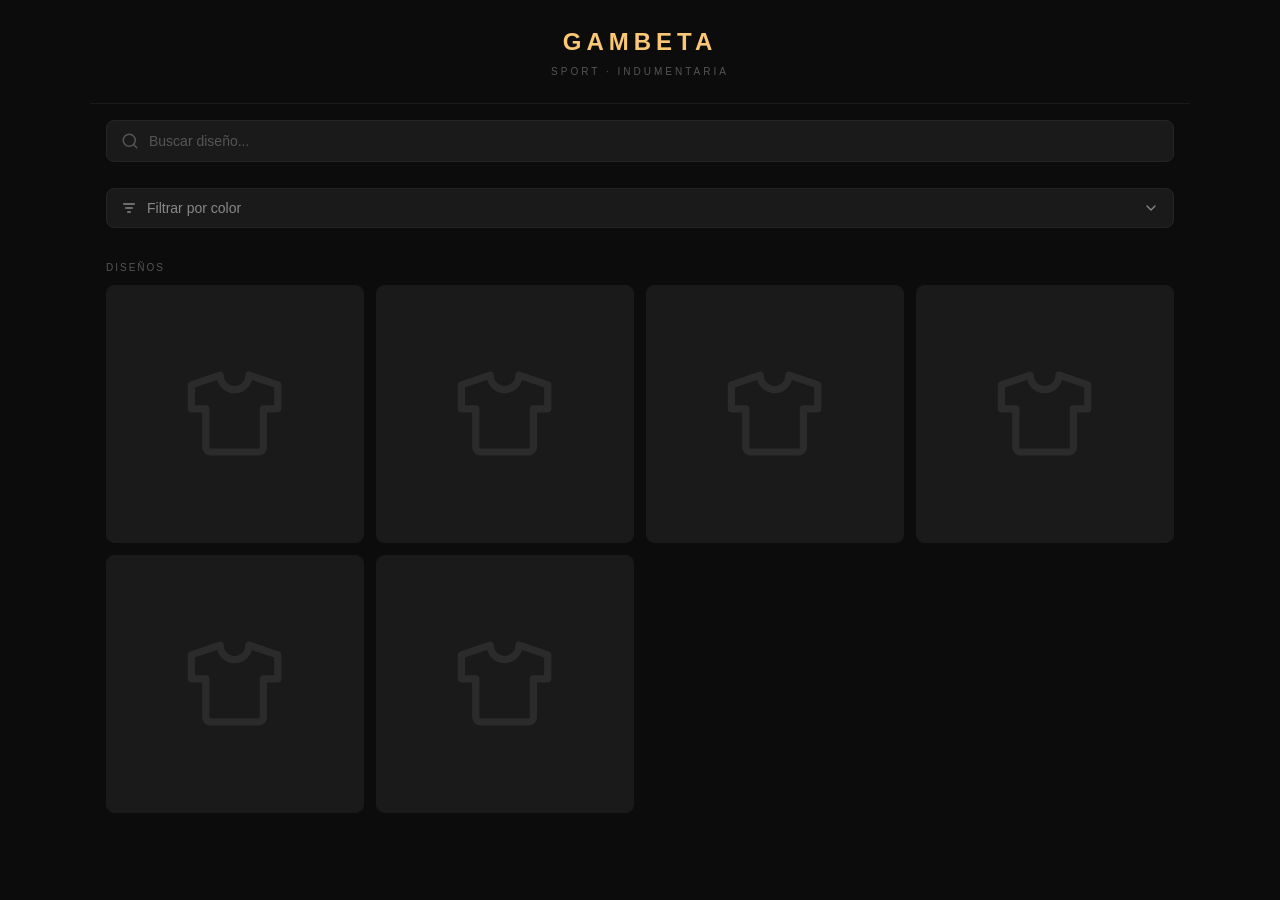
==== index.html @ 8cac9f1e "Proyecto 1" ====
<!DOCTYPE html>
<html lang="es">
<head>
  <meta charset="UTF-8">
  <meta name="viewport" content="width=device-width, initial-scale=1.0">
  <title>Catálogo</title>
  <meta name="description" content="Catálogo de remeras deportivas.">

  <link rel="stylesheet" href="css/variables.css">
  <link rel="stylesheet" href="css/base.css">
  <link rel="stylesheet" href="css/components.css">
  <link rel="stylesheet" href="css/layout.css">

  <!-- config.js primero: define la marca y aplica el tema (colores). -->
  <script src="js/config.js"></script>
</head>
<body>

  <div class="contenedor">

    <!-- Logo y marca -->
    <header class="header">
      <div class="header__logo" id="marca"
           style="color:var(--acento);font-size:24px;font-weight:600;letter-spacing:5px"></div>
      <div class="header__subtitulo" id="subtitulo"></div>
    </header>

    <!-- Buscador -->
    <section class="seccion">
      <label class="buscador">
        <svg class="buscador__icono" width="18" height="18" viewBox="0 0 24 24"
             fill="none" stroke="currentColor" stroke-width="2"
             stroke-linecap="round" stroke-linejoin="round">
          <circle cx="11" cy="11" r="8"></circle>
          <path d="m21 21-4.3-4.3"></path>
        </svg>
        <input id="buscador" class="buscador__input" type="search"
               placeholder="Buscar diseño..." aria-label="Buscar diseño">
      </label>
    </section>

    <!-- Filtro por color (desplegable) -->
    <section class="seccion--ajustada">
      <button id="filtro-toggle" class="filtro__toggle"
              type="button" aria-expanded="false" aria-controls="filtro-panel">
        <span class="filtro__toggle-label">
          <svg width="16" height="16" viewBox="0 0 24 24" fill="none"
               stroke="currentColor" stroke-width="2" stroke-linecap="round">
            <line x1="4" y1="6" x2="20" y2="6"></line>
            <line x1="7" y1="12" x2="17" y2="12"></line>
            <line x1="10" y1="18" x2="14" y2="18"></line>
          </svg>
          Filtrar por color
        </span>
        <svg class="filtro__chevron" width="16" height="16" viewBox="0 0 24 24"
             fill="none" stroke="currentColor" stroke-width="2"
             stroke-linecap="round" stroke-linejoin="round">
          <polyline points="6 9 12 15 18 9"></polyline>
        </svg>
      </button>
      <div id="filtro-panel" class="filtro__panel"></div>
    </section>

    <!-- Grilla de productos -->
    <section class="seccion">
      <div class="seccion-label">Diseños</div>
      <div id="grilla" class="grilla"></div>
    </section>

  </div>

  <!-- Lógica: el orden importa (config y data antes que el resto). -->
  <script src="js/data.js"></script>
  <script src="js/components.js"></script>
  <script src="js/catalog.js"></script>
</body>
</html>
---- css/variables.css ----
/* ============================================================
   variables.css  —  TOKENS DE DISEÑO
   ------------------------------------------------------------
   Valores base. Los colores de marca (--acento, --fondo, etc.)
   los inyecta config.js, así que acá van solo los valores por
   defecto y los tokens que no dependen del cliente (espaciado,
   tamaños, radios).
   ============================================================ */

:root {
  /* Colores (valores por defecto; config.js los puede sobreescribir) */
  --fondo: #0c0c0c;
  --superficie: #141414;
  --superficie-2: #1a1a1a;
  --borde: #252525;
  --acento: #FAC775;
  --texto: #ffffff;
  --texto-tenue: #888888;
  --texto-suave: #555555;
  --whatsapp: #25D366;

  /* Tipografía */
  --fuente: -apple-system, BlinkMacSystemFont, "Segoe UI", Roboto, Helvetica, Arial, sans-serif;

  /* Espaciado */
  --esp-xs: 6px;
  --esp-sm: 10px;
  --esp-md: 16px;
  --esp-lg: 24px;
  --esp-xl: 40px;

  /* Radios de borde */
  --radio-sm: 6px;
  --radio-md: 8px;
  --radio-lg: 12px;

  /* Ancho máximo del contenido en pantallas grandes */
  --ancho-max: 1100px;
}
---- css/base.css ----
/* ============================================================
   base.css  —  RESET Y TIPOGRAFÍA BASE
   ============================================================ */

*,
*::before,
*::after {
  box-sizing: border-box;
  margin: 0;
  padding: 0;
}

html {
  -webkit-text-size-adjust: 100%;
}

body {
  font-family: var(--fuente);
  background: var(--fondo);
  color: var(--texto);
  line-height: 1.5;
  min-height: 100vh;
  -webkit-font-smoothing: antialiased;
}

img {
  display: block;
  max-width: 100%;
}

a {
  color: inherit;
  text-decoration: none;
}

button {
  font-family: inherit;
  cursor: pointer;
  border: none;
  background: none;
  color: inherit;
}

input {
  font-family: inherit;
}

/* Accesibilidad: foco visible para navegación con teclado */
:focus-visible {
  outline: 2px solid var(--acento);
  outline-offset: 2px;
}

/* Respeta a quien prefiere menos animación */
@media (prefers-reduced-motion: reduce) {
  * {
    animation-duration: 0.01ms !important;
    transition-duration: 0.01ms !important;
  }
}
---- css/components.css ----
/* ============================================================
   components.css  —  COMPONENTES VISUALES
   ------------------------------------------------------------
   Cómo se ve cada pieza reutilizable: header, buscador, filtro,
   cards de producto, galería, telas, botón de WhatsApp.
   Para rediseñar una pieza, tocás solo su bloque acá.
   ============================================================ */

/* --- Header con logo --- */
.header {
  text-align: center;
  padding: var(--esp-lg) var(--esp-md);
  border-bottom: 1px solid var(--superficie-2);
}
.header__logo {
  height: 34px;
  margin: 0 auto;
}
.header__subtitulo {
  color: var(--texto-suave);
  font-size: 10px;
  letter-spacing: 3px;
  margin-top: var(--esp-xs);
}

/* --- Buscador --- */
.buscador {
  display: flex;
  align-items: center;
  gap: var(--esp-sm);
  background: var(--superficie-2);
  border: 1px solid var(--borde);
  border-radius: var(--radio-md);
  padding: 11px 14px;
}
.buscador__icono { color: var(--texto-suave); flex-shrink: 0; }
.buscador__input {
  background: none;
  border: none;
  color: var(--texto);
  font-size: 14px;
  width: 100%;
  outline: none;
}
.buscador__input::placeholder { color: var(--texto-suave); }

/* --- Filtro desplegable --- */
.filtro__toggle {
  width: 100%;
  display: flex;
  align-items: center;
  justify-content: space-between;
  background: var(--superficie-2);
  border: 1px solid var(--borde);
  border-radius: var(--radio-md);
  padding: 11px 14px;
  color: var(--texto-tenue);
  font-size: 14px;
}
.filtro__toggle-label { display: flex; align-items: center; gap: var(--esp-sm); }
.filtro__chevron { transition: transform 0.2s ease; }
.filtro__toggle[aria-expanded="true"] .filtro__chevron { transform: rotate(180deg); }

.filtro__panel {
  display: none;
  flex-wrap: wrap;
  gap: var(--esp-md);
  padding: var(--esp-md) var(--esp-xs) 0;
}
.filtro__panel.abierto { display: flex; }

.filtro__color {
  display: flex;
  flex-direction: column;
  align-items: center;
  gap: 5px;
  background: none;
  opacity: 0.45;
  transition: opacity 0.15s ease;
}
.filtro__color.activo { opacity: 1; }
.filtro__color-dot {
  width: 30px;
  height: 30px;
  border-radius: 50%;
  border: 2px solid transparent;
}
.filtro__color.activo .filtro__color-dot { border-color: var(--acento); }
.filtro__color-nombre { color: var(--texto-tenue); font-size: 10px; }

/* --- Grilla de productos (galería de fotos) --- */
.grilla {
  display: grid;
  grid-template-columns: repeat(2, 1fr);
  gap: 8px;
}

/* --- Card de producto (ahora es solo la imagen) --- */
.card {
  aspect-ratio: 1 / 1;
  background: var(--superficie);
  border: 1px solid var(--superficie-2);
  border-radius: var(--radio-md);
  overflow: hidden;
  transition: all 0.2s ease;
  display: flex;
  align-items: center;
  justify-content: center;
}
.card:hover { 
  border-color: var(--acento);
  transform: scale(1.02);
  box-shadow: 0 4px 16px rgba(250, 199, 117, 0.1);
}
.card__imagen {
  width: 100%;
  height: 100%;
  display: flex;
  align-items: center;
  justify-content: center;
  background: var(--superficie-2);
  overflow: hidden;
}
.card__imagen img { 
  width: 100%; 
  height: 100%; 
  object-fit: cover; 
}
.card__placeholder {
  width: 100%; 
  height: 100%;
  display: flex; 
  align-items: center; 
  justify-content: center;
}
.card__placeholder svg { 
  width: 45%; 
  height: 45%; 
  opacity: 0.3; 
}

/* --- Etiqueta de sección --- */
.seccion-label {
  color: var(--texto-suave);
  font-size: 10px;
  letter-spacing: 2px;
  text-transform: uppercase;
  margin-bottom: var(--esp-sm);
}

/* --- Mensaje de estado vacío / sin resultados --- */
.vacio {
  grid-column: 1 / -1;
  text-align: center;
  color: var(--texto-suave);
  padding: var(--esp-xl) 0;
  font-size: 14px;
}

/* ============================================================
   FICHA DE PRODUCTO
   ============================================================ */

/* --- Barra superior con volver --- */
.barra {
  display: flex;
  align-items: center;
  justify-content: space-between;
  padding: var(--esp-md);
  border-bottom: 1px solid var(--superficie-2);
}
.barra__volver { display: flex; align-items: center; color: var(--texto); }
.barra__marca { color: var(--acento); font-weight: 500; letter-spacing: 3px; font-size: 14px; }

/* --- Galería con tres vistas --- */
.galeria__imagen {
  aspect-ratio: 1 / 1;
  background: var(--superficie);
  display: flex;
  align-items: center;
  justify-content: center;
  position: relative;
  overflow: hidden;
}
.galeria__imagen img { width: 100%; height: 100%; object-fit: cover; }
.galeria__placeholder { display: flex; align-items: center; justify-content: center; }
.galeria__placeholder svg { width: 35%; height: 35%; opacity: 0.4; }
.galeria__zoom-badge {
  position: absolute;
  top: 12px; right: 12px;
  background: var(--acento);
  color: #111;
  font-size: 10px;
  font-weight: 600;
  padding: 3px 9px;
  border-radius: var(--radio-sm);
}
.galeria__vistas {
  display: flex;
  border-bottom: 1px solid var(--superficie-2);
}
.galeria__vista {
  padding: 12px 18px;
  font-size: 12px;
  color: var(--texto-suave);
  border-bottom: 2px solid transparent;
}
.galeria__vista.activo { color: var(--acento); border-bottom-color: var(--acento); }

/* --- Telas como mosaico visual --- */
.telas { display: flex; gap: var(--esp-sm); flex-wrap: wrap; }
.tela {
  flex: 1;
  min-width: 70px;
  background: var(--superficie-2);
  border: 1px solid var(--borde);
  border-radius: var(--radio-sm);
  padding: 12px 8px;
  text-align: center;
}
.tela__nombre { color: var(--texto-tenue); font-size: 11px; margin-top: 6px; }

/* --- Botón de WhatsApp --- */
.boton-whatsapp {
  width: 100%;
  display: flex;
  align-items: center;
  justify-content: center;
  gap: var(--esp-sm);
  background: var(--whatsapp);
  color: #fff;
  font-size: 15px;
  font-weight: 500;
  padding: 15px;
  border-radius: var(--radio-md);
  transition: filter 0.15s ease;
}
.boton-whatsapp:hover { filter: brightness(1.08); }
---- css/layout.css ----
/* ============================================================
   layout.css  —  ESTRUCTURA DE LAS PÁGINAS
   ------------------------------------------------------------
   El sitio es mobile-first: primero se diseña para celular,
   y en pantallas grandes se centra y se amplía la grilla.
   ============================================================ */

/* Contenedor central. En móvil ocupa todo; en desktop se limita. */
.contenedor {
  width: 100%;
  max-width: 480px;
  margin: 0 auto;
}

/* Secciones con respiro horizontal */
.seccion { padding: var(--esp-md); }
.seccion--ajustada { padding: var(--esp-sm) var(--esp-md) var(--esp-md); }

/* Ficha de producto: bloque de información debajo de la galería */
.producto-info { padding: var(--esp-md); }
.producto-info__categoria {
  color: var(--acento);
  font-size: 10px;
  letter-spacing: 2px;
  text-transform: uppercase;
}
.producto-info__nombre {
  font-size: 22px;
  font-weight: 500;
  margin: 4px 0 var(--esp-lg);
}
.producto-info__bloque { margin-bottom: var(--esp-lg); }

/* --- Pantallas grandes: galerías más amplias --- */
@media (min-width: 700px) {
  .contenedor { max-width: var(--ancho-max); }

  /* En tablet: 3 columnas. En desktop: 4 columnas. */
  .grilla { 
    grid-template-columns: repeat(3, 1fr);
    gap: 12px;
  }

  /* Ficha de producto en dos columnas: galería | datos */
  .producto-layout {
    display: grid;
    grid-template-columns: 1fr 1fr;
    gap: var(--esp-xl);
    align-items: start;
    padding: var(--esp-lg) var(--esp-md);
  }
  .producto-layout .galeria { position: sticky; top: var(--esp-lg); }
  .producto-info { padding: 0; }
}

@media (min-width: 1000px) {
  .grilla { grid-template-columns: repeat(4, 1fr); }
}
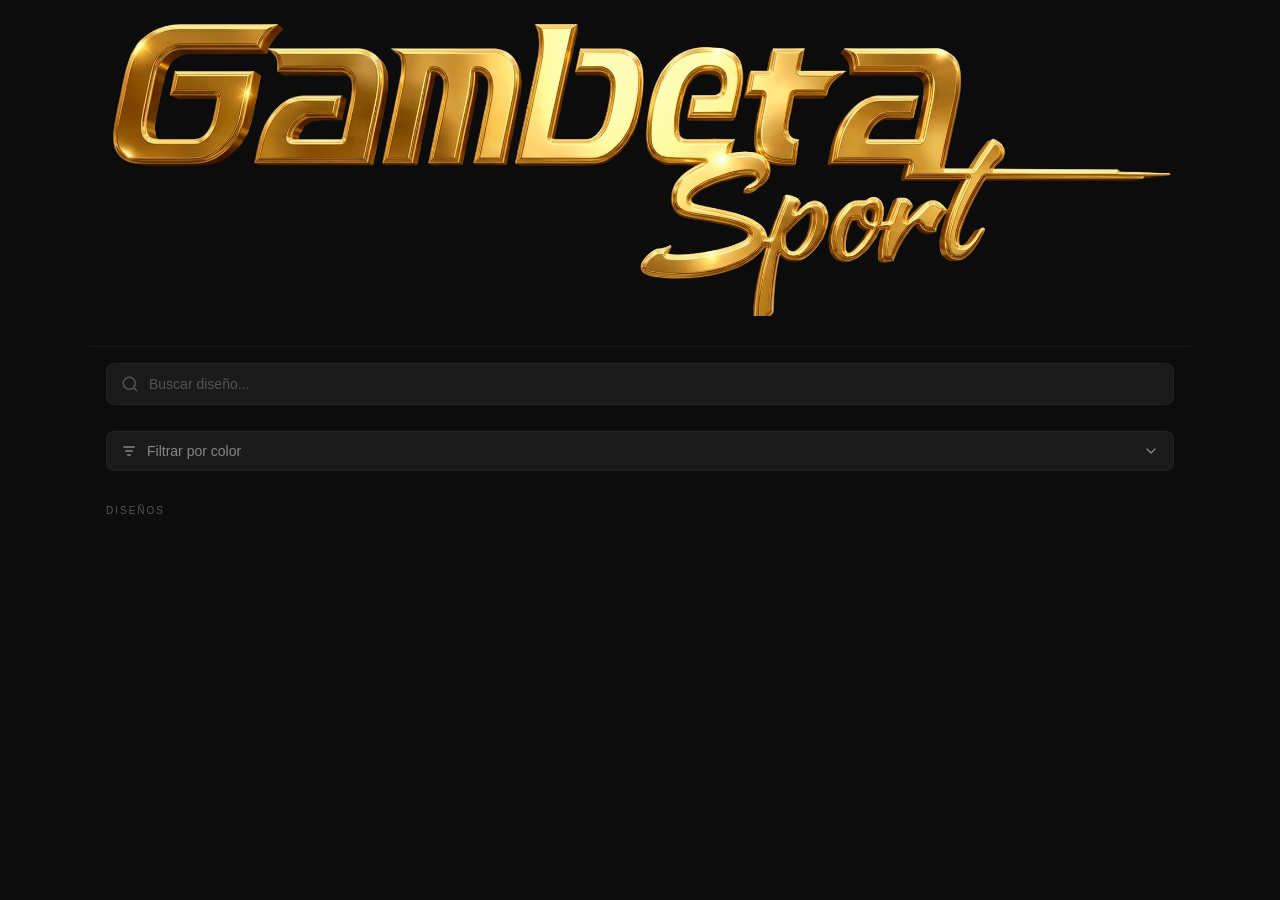
==== commit edd7c15d: "index.html" ====
--- a/index.html
+++ b/index.html
@@ -20,8 +20,7 @@
 
     <!-- Logo y marca -->
     <header class="header">
-      <div class="header__logo" id="marca"
-           style="color:var(--acento);font-size:24px;font-weight:600;letter-spacing:5px"></div>
+      <img src="assets/logo.png" alt="GAMBETA" class="header__logo-img">
       <div class="header__subtitulo" id="subtitulo"></div>
     </header>
 
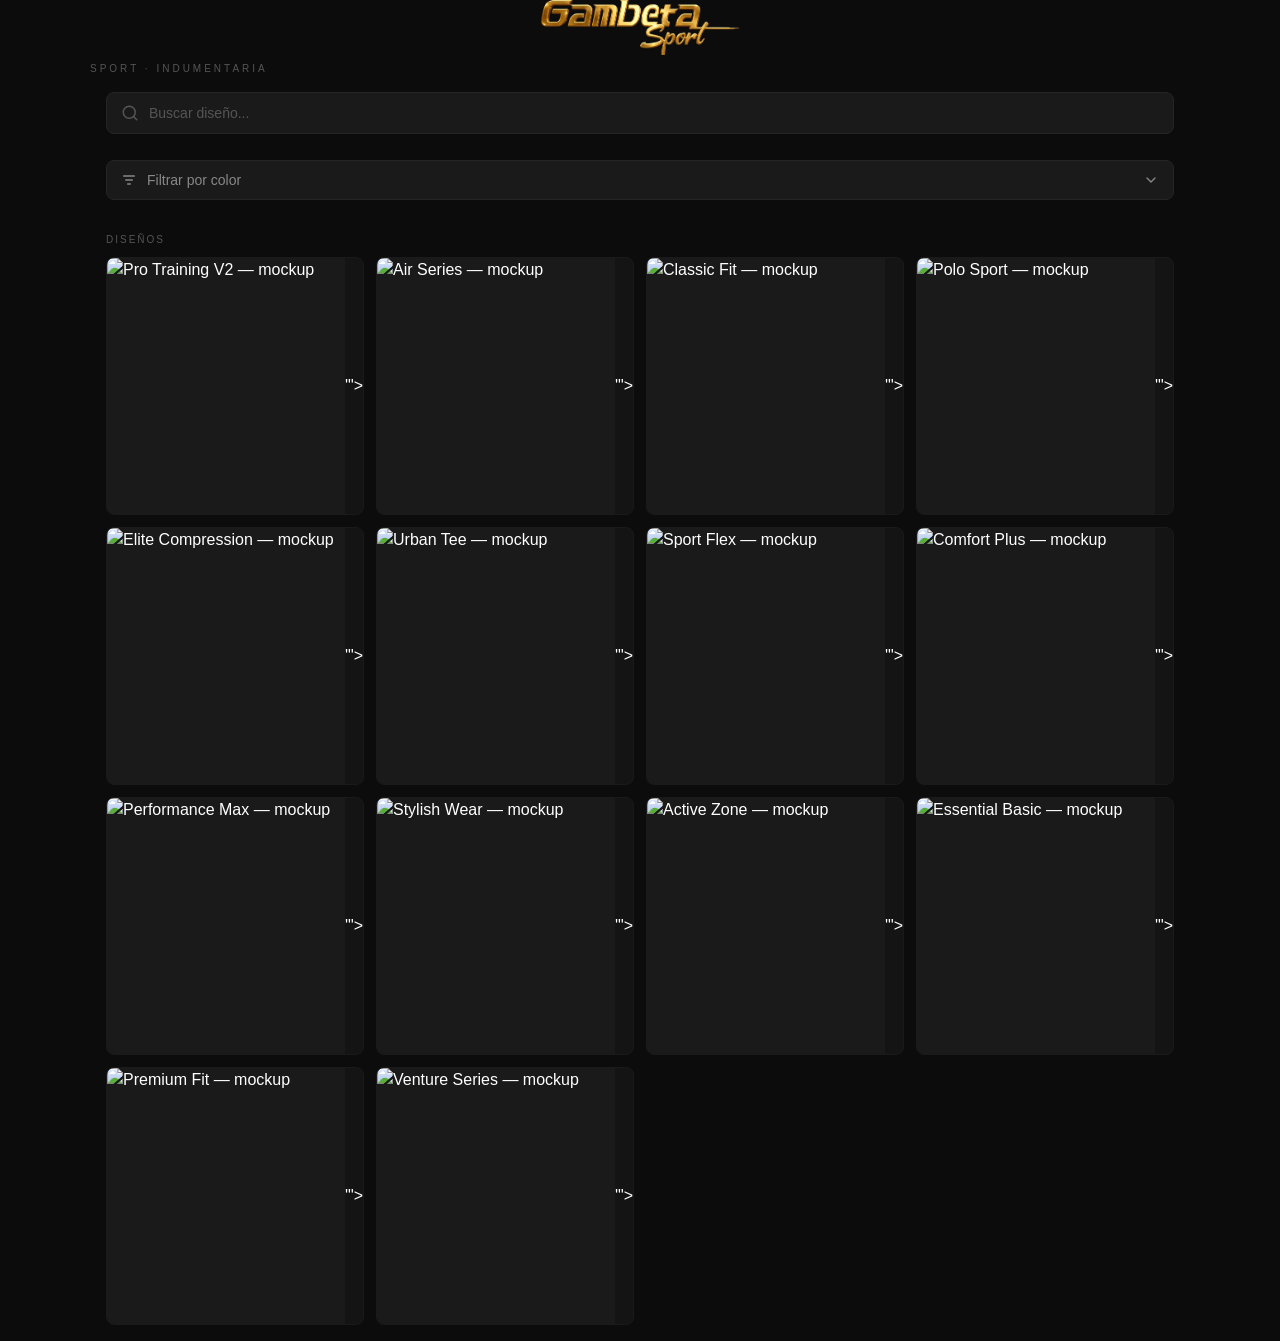
==== commit 4cfaf78e: "index.html" ====
--- a/index.html
+++ b/index.html
@@ -20,7 +20,7 @@
 
     <!-- Logo y marca -->
     <header class="header">
-      <img src="assets/logo.png" alt="GAMBETA" class="header__logo-img">
+      <img src="assets/logo.png" alt="GAMBETA" class="header__logo-img" id="marca">
       <div class="header__subtitulo" id="subtitulo"></div>
     </header>
 
--- a/css/components.css
+++ b/css/components.css
@@ -1,17 +1,13 @@
-/* ============================================================
-   components.css  —  COMPONENTES VISUALES
-   ------------------------------------------------------------
-   Cómo se ve cada pieza reutilizable: header, buscador, filtro,
-   cards de producto, galería, telas, botón de WhatsApp.
-   Para rediseñar una pieza, tocás solo su bloque acá.
-   ============================================================ */
+==================================================== */
 
 /* --- Header con logo --- */
 .header {
+   
   text-align: center;
   padding: var(--esp-lg) var(--esp-md);
   border-bottom: 1px solid var(--superficie-2);
 }
+
 .header__logo {
   height: 34px;
   margin: 0 auto;
@@ -22,7 +18,16 @@
   letter-spacing: 3px;
   margin-top: var(--esp-xs);
 }
-
+.header__logo-img {
+     max-width: 200px;
+     height: auto;
+     margin: 0 auto;
+   }
+
+   .barra__marca-img {
+     max-width: 120px;
+     height: auto;
+   }
 /* --- Buscador --- */
 .buscador {
   display: flex;
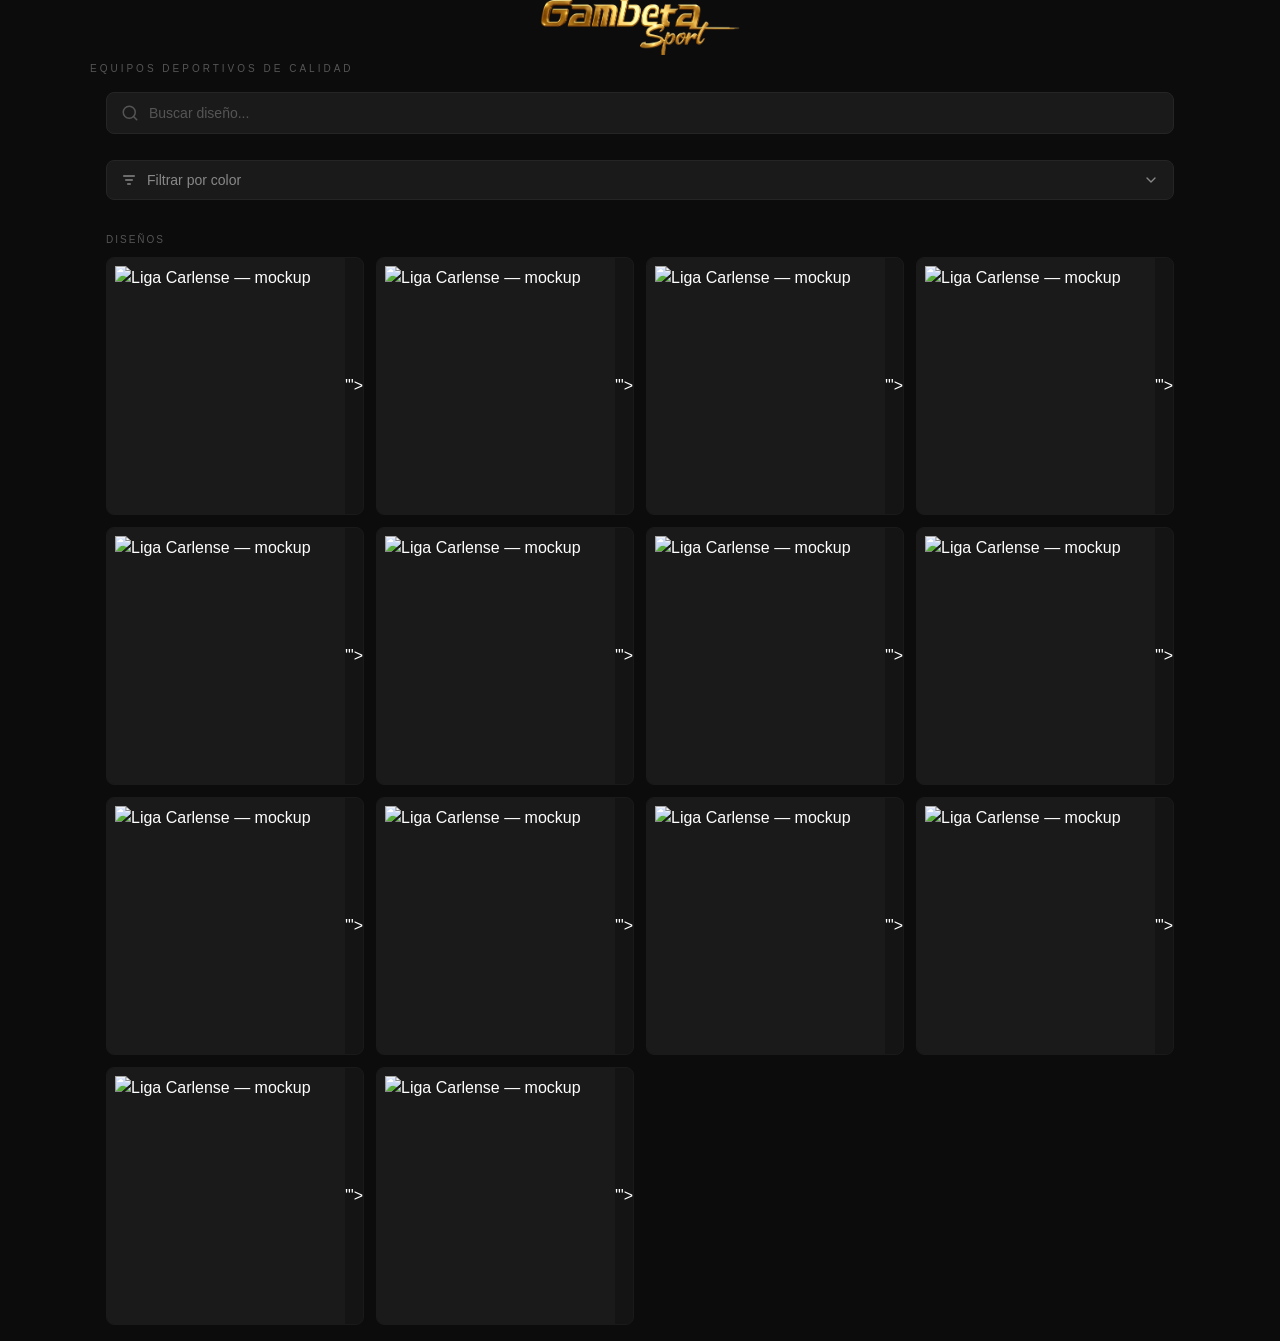
==== commit d092309e: "index.html" ====
--- a/index.html
+++ b/index.html
@@ -4,6 +4,7 @@
   <meta charset="UTF-8">
   <meta name="viewport" content="width=device-width, initial-scale=1.0">
   <title>Catálogo</title>
+  <link rel="icon" href="assets/favicon.png" type="image/png">
   <meta name="description" content="Catálogo de remeras deportivas.">
 
   <link rel="stylesheet" href="css/variables.css">
--- a/css/components.css
+++ b/css/components.css
@@ -129,7 +129,8 @@
 .card__imagen img { 
   width: 100%; 
   height: 100%; 
-  object-fit: cover; 
+  object-fit: contain;
+  padding: 8px;
 }
 .card__placeholder {
   width: 100%; 
@@ -187,7 +188,12 @@
   position: relative;
   overflow: hidden;
 }
-.galeria__imagen img { width: 100%; height: 100%; object-fit: cover; }
+.galeria__imagen img { 
+  width: 100%; 
+  height: 100%; 
+  object-fit: contain;
+  padding: 8px;
+}
 .galeria__placeholder { display: flex; align-items: center; justify-content: center; }
 .galeria__placeholder svg { width: 35%; height: 35%; opacity: 0.4; }
 .galeria__zoom-badge {
@@ -241,3 +247,48 @@
   transition: filter 0.15s ease;
 }
 .boton-whatsapp:hover { filter: brightness(1.08); }
+
+/* --- Modal flotante para telas --- */
+.modal-tela {
+  position: fixed;
+  top: 0;
+  left: 0;
+  width: 100%;
+  height: 100%;
+  background: rgba(0, 0, 0, 0.8);
+  display: flex;
+  align-items: center;
+  justify-content: center;
+  z-index: 1000;
+}
+
+.modal-tela-contenido {
+  background: var(--superficie);
+  border-radius: var(--radio-lg);
+  padding: 20px;
+  max-width: 90%;
+  max-height: 90vh;
+  position: relative;
+  overflow: auto;
+}
+
+.modal-tela-cerrar {
+  position: absolute;
+  top: 10px;
+  right: 15px;
+  background: none;
+  border: none;
+  color: var(--texto);
+  font-size: 28px;
+  cursor: pointer;
+  padding: 0;
+  width: 30px;
+  height: 30px;
+  display: flex;
+  align-items: center;
+  justify-content: center;
+}
+
+.modal-tela-cerrar:hover {
+  color: var(--acento);
+}
